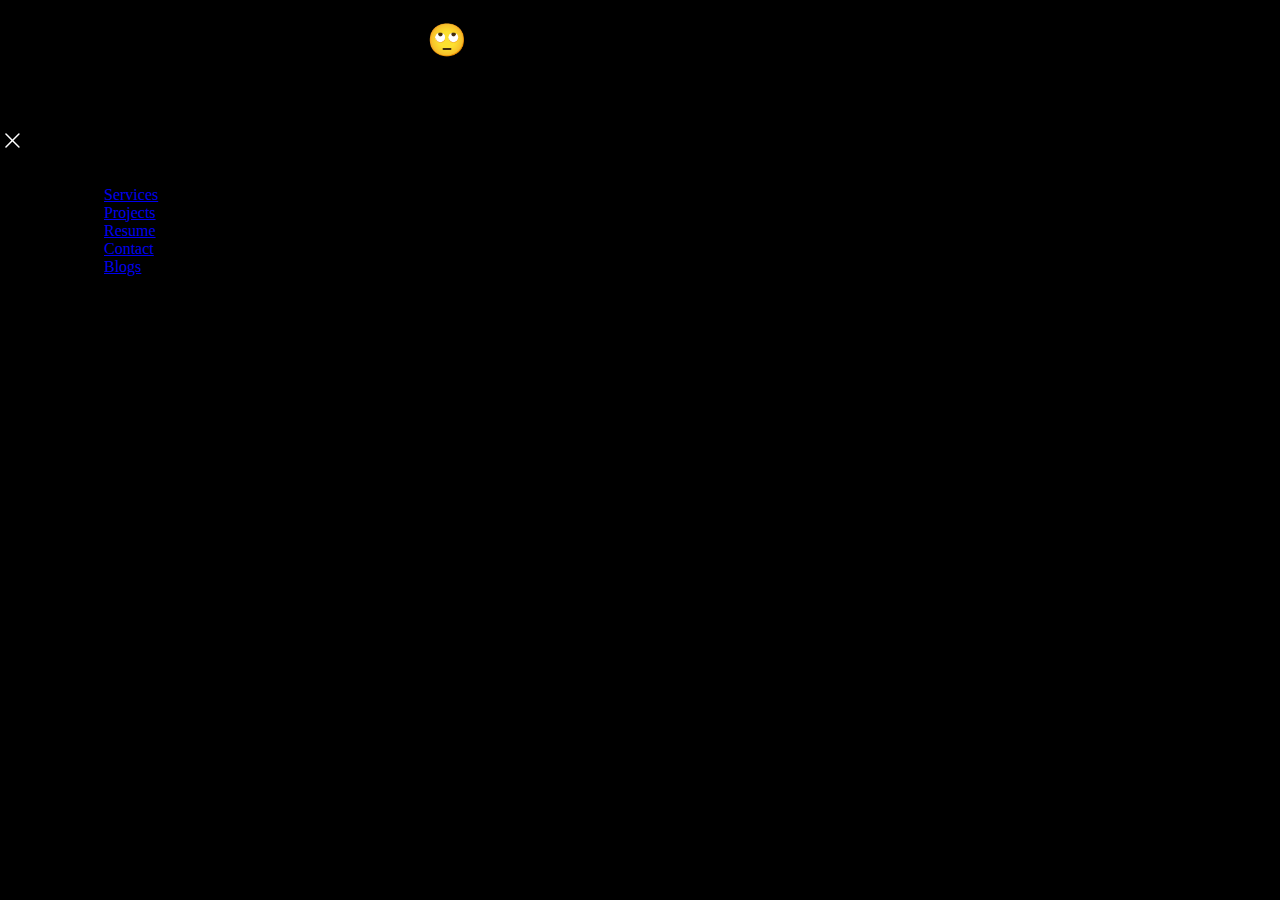
==== mobilenav.html @ 17ea3bb1 "initial commit" ====
<!DOCTYPE html>
<html lang="en">

<head>
    <meta name="viewport" content="width=device-width, initial-scale=1.0">
    <meta charset="UTF-8">
    <title>Navigate</title>
    <link rel="icon" href="img/logo.png">
    <link rel="stylesheet" href="css/style.css">
    <link rel="stylesheet" href="css/mobilenav.css">
</head>

<body>
    <section>
        <div class="desktopview">
            <h1> You're not supposed to be here 🙄 </h1>
            <h2> Go to the mobile version </h2>
        </div>
    </section>

    <section>
        <div class="dismissBttn">
            <a href="index.html"> <img src="img/x-icon.svg"> </a>
        </div>
    </section>

    <section>
        <div class="nav">

            <ul class="links">
                <li><a href="index.html#services">Services</a></li>
                <li><a href="index.html#products">Projects</a></li>
                <li><a href="resume.html">Resume</a></li>
                <li><a href="index.html#contact">Contact</a></li>
                <li><a href="manatwork.html">Blogs</a></li>
            </ul>
        </div>
    </section>
</body>

</html>
---- css/style.css ----
/* Segoe UI */
@font-face {
    font-family: 'Segoe UI';
    font-style: normal;
    src: local('Segoe UI Regular'), url('../Fonts/Segoe/Segoe\ UI.woff') format('woff');
}
@font-face {
    font-family: 'Segoe UI Italic';
    font-style: normal;
    src: local('Segoe UI Italic'), url('../Fonts/Segoe/Segoe\ UI\ Italic.woff') format('woff');
}
@font-face {
    font-family: 'Segoe UI Bold';
    font-style: bold;
    src: local('Segoe UI Bold'), url('../Fonts/Segoe/Segoe\ UI\ Bold.woff') format('woff');
}

/* Ubuntu Mono */
@font-face {
    font-family: 'UbuntuMono-Regular';
    src: url('../Fonts/Ubuntu_Mono/UbuntuMono-Regular.ttf') format('truetype');
}

/* Ubuntu */
@font-face {
    font-family: 'Ubuntu-Light';
    src: url('../Fonts/Ubuntu/Ubuntu-Light.ttf') format('truetype');
} 

html,body {
    background-color: #000;
    width: 100%;
    height: 100%;
    margin: 0px;
    padding: 0px;
    overflow-x: hidden !important;
    scroll-behavior: smooth;
    cursor: default;
    -webkit-touch-callout: none;
    -webkit-user-select: none;
    -khtml-user-select: none;
    -moz-user-select: none;
    -ms-user-select: none;
    user-select: none;
}

.nav {
    display: flex;
    padding-top: 1%;
    margin-left: 5%;
    margin-right: 5%;
}

/* website logo */
.nav .logo {
    display: block;
    float: left;
    width: 50%;
}

.nav .logo img {
    width: 10%;
    height: auto;
    padding-left: 10%;
}
 
.nav .nav-links {
    display: flex;
    width: 60%;
    list-style: none;
    margin-right: 0%;
    margin-top: 3%;
    justify-content: space-around;
}

.nav .nav-links li a {
    font-family: "Segoe UI";
    color: white;
    text-decoration: none;
    padding-right: 90%;
}

.nav .nav-links li a:hover {
    font-family: "Segoe UI";
    color: wheat;
    text-decoration: none;
    padding-right: 90%;
    transition: all 0.3s ease-in-out;
}

.nav .menu {
    display: none;
}

/* footer [START] */
.footer {
    display: flex;
    background-color: #ECE5E1;
    width: 100%;
    height: auto;
    padding-top: 5%;
    padding-bottom: 3%;
}

.footer .left-section {
    float: left;
    width: 50%;
    margin-left: 5%;
}

.footer .left-section .top-text {
    width: 80%;
    height: auto;
    padding-left: 10%;
    padding-right: 10%;
}

.footer .left-section .top-text h1 {
    color: black;
    text-align: left;
    font-family: "UbuntuMono-Regular";
    font-size: 1rem;
    font-weight: 100;
}

.footer .left-section .top-text a {
    color: black;
    text-align: left;
    font-family: "UbuntuMono-Regular";
    font-size: 1.2rem;
}

.footer .left-section .top-text h2 {
    color: black;
    text-align: left;
    font-family: "UbuntuMono-Regular";
    font-size: 1rem;
    font-weight: 100;
    margin-top: 5%;
}

.footer .left-section .top-text h3 a {
    color: black;
    text-decoration: none;
    text-align: left;
    font-family: "Segoe UI";
    font-size: 1.2rem;
}

.footer .left-section .top-text h4 a {
    color: black;
    text-decoration: none;
    text-align: left;
    font-family: "Segoe UI";
    font-size: 1.2rem;
}

.footer .right-section {
    width: 50%;
}

.footer .right-section .nav-links-footer {
    width: 60%;
    list-style: none;
}

.footer .right-section .nav-links-footer li{
    padding-bottom: 6%;
}

.footer .right-section .nav-links-footer li a {
    font-family: "UbuntuMono-Regular";
    color: black;
    text-decoration: none;
}

.footer .right-section .nav-links-footer li a:hover{
    font-family: "UbuntuMono-Regular";
    color: black;
    text-decoration: none;
    transition: all 0.3s ease-in-out;
}

.copyright p {
    float: none;
    color: black;
    background-color: #ECE5E1;
    text-align: center;
    font-family: "Segoe UI";
    font-size: 0.8rem;
    padding-bottom: 5%;
    margin: 0;
}
/* footer [END] */

/* Media queries */
@media only screen and (max-width:700px) {

    .nav {
        padding-top: 0%;
    }

    .nav .nav-links {
        display: none;
    }

    .nav .logo img {
        width: 30%;
        height: auto;
        padding-left: 10%;
    }

    /* menu button */
    .nav .menu {
        display: block;
        width: 50%;
    }

    .nav .menu a img {
        display: block;
        float: right;
        width: 12%;
        height: auto;
        padding-right: 14%;
        padding-top: 10%;
    }

    /* footer [START] */

    .footer .left-section {
        float: none;
        width: 100%;
    }

    .footer .left-section .top-text {
        padding-top: 8%;
    }

    .footer .left-section .top-text h2 {
        margin-top: 20%;
    }

    .footer .right-section {
        display: none;
    }

    .copyright p {
        padding-bottom: 10%;
    }
    
    /* footer [END] */
}
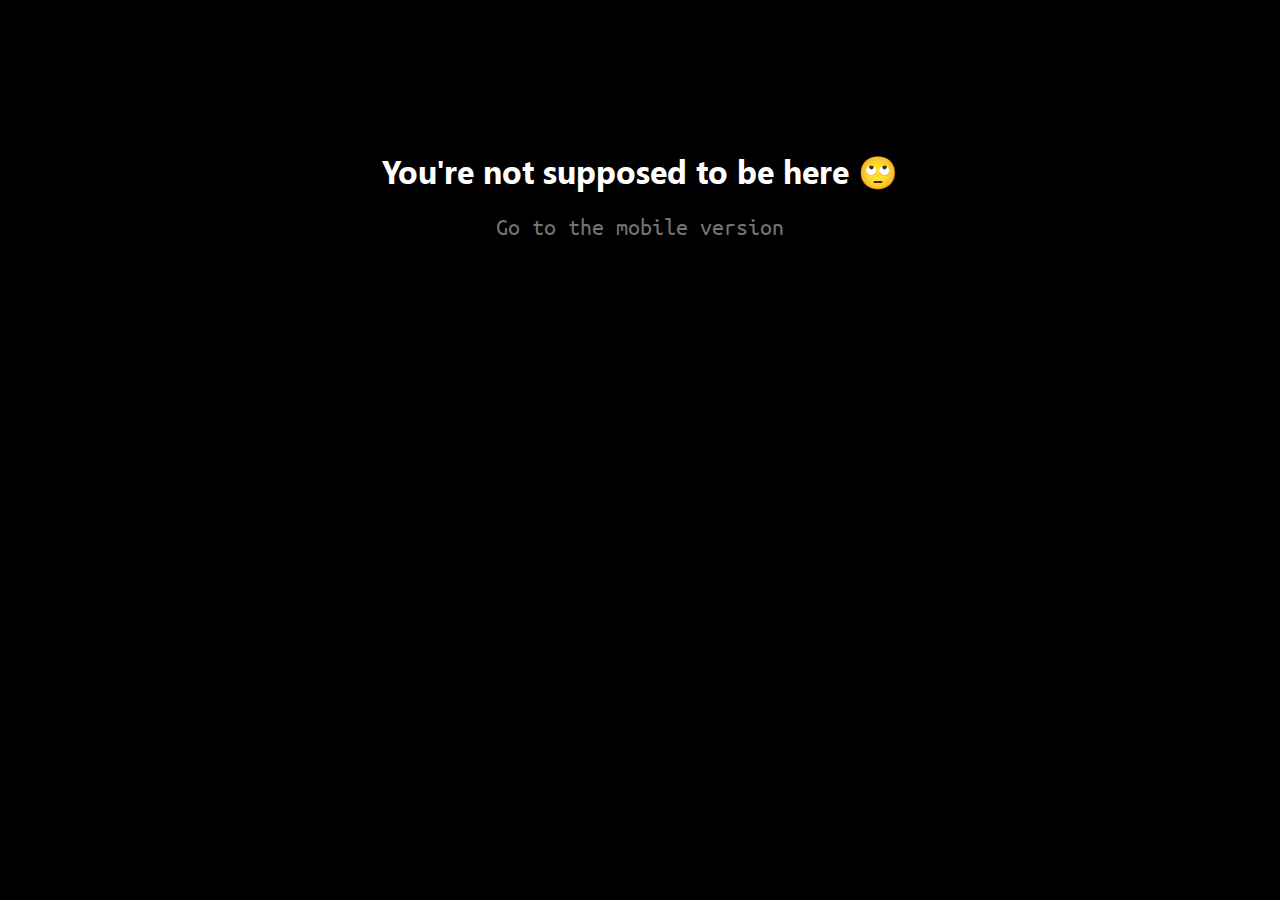
==== commit bc55681c: "Update mobilenav.html" ====
--- a/mobilenav.html
+++ b/mobilenav.html
@@ -28,14 +28,13 @@
         <div class="nav">
 
             <ul class="links">
-                <li><a href="index.html#services">Services</a></li>
+                <li><a href="index.html#about">About</a></li>
                 <li><a href="index.html#products">Projects</a></li>
                 <li><a href="resume.html">Resume</a></li>
                 <li><a href="index.html#contact">Contact</a></li>
-                <li><a href="manatwork.html">Blogs</a></li>
             </ul>
         </div>
     </section>
 </body>
 
-</html>+</html>
--- a/css/mobilenav.css
+++ b/css/mobilenav.css
@@ -0,0 +1,65 @@
+.desktopview {
+    width: 100%;
+    padding-top: 10%;
+}
+
+.desktopview h1 {
+    font-family: "Segoe UI Bold";
+    color: white;
+    font-weight: 100;
+    text-align: center;
+}
+
+.desktopview h2 {
+    font-family: "UbuntuMono-Regular";
+    color: #737373;
+    font-weight: 100;
+    text-align: center;
+}
+
+.dismissBttn {
+    display: none;
+}
+
+.nav {
+    display: none;
+}
+
+@media only screen and (max-width:700px) {
+
+    .desktopview {
+        display: none;
+    }
+
+    .dismissBttn {
+        display: block;
+        float: right;
+        margin-top: 15%;
+        margin-right: 7%;
+    }
+    
+    .nav {
+        display: block;
+        width: 100%;
+    }
+
+    .nav .links {
+        width: 50%;
+        list-style: none;
+        padding-left: 25%;
+        padding-right: 25%;
+        margin-top: 40%;
+    }
+    
+    .nav .links li{
+        text-align: center;
+        padding-bottom: 30%;
+    }
+    
+    .nav .links li a {
+        font-family: "UbuntuMono-Regular";
+        color: white;
+        text-decoration: none;
+    }
+
+}
